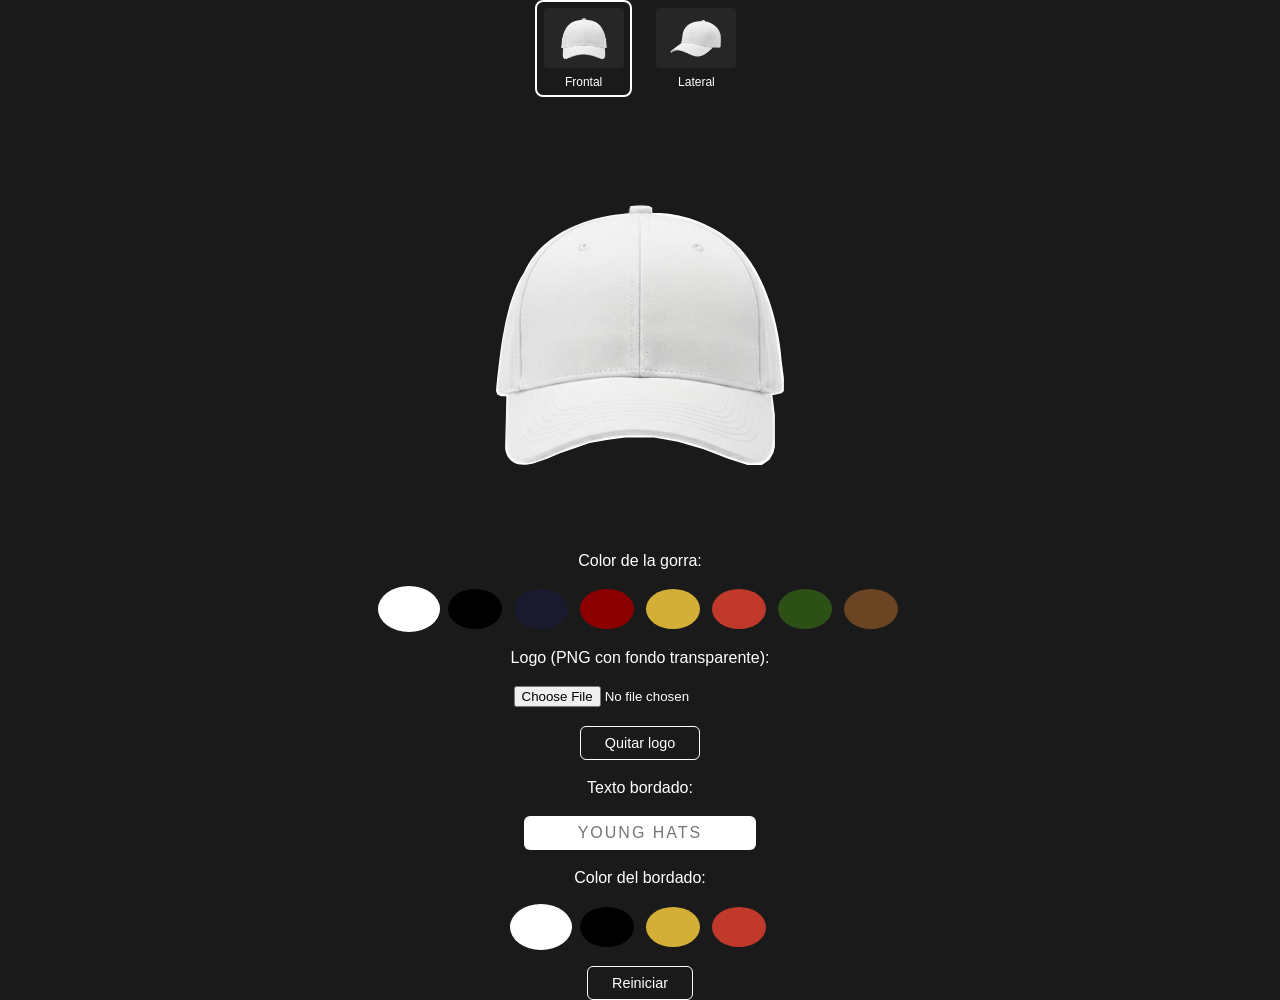
==== prueba.html @ e24cfc09 "se agrego un archivo de prueba para testear las gorras sin logo, cambia color, logo y textura. se ag" ====
<!DOCTYPE html>
<html lang="es">
<head>
  <meta charset="UTF-8">
  <meta name="viewport" content="width=device-width, initial-scale=1.0">
  <title>Prueba máscara SVG</title>
  <style>

    body {
      background: #1a1a1a;
      display: flex;
      flex-direction: column;
      align-items: center;
      justify-content: center;
      min-height: 100vh;
      margin: 0;
      font-family: sans-serif;
      gap: 2rem;
    }

    /* ── Contenedor principal ── */
    .gorra-canvas {
      position: relative;
      width: 500px;
      aspect-ratio: 4 / 3;
      isolation: isolate;
    }

    /* ── Todas las capas apiladas ── */
    .gorra-canvas > * {
      position: absolute;
      inset: 0;
      width: 100%;
      height: 100%;
    }

    /* ── Capa 1: foto base ── */
    .gorra-canvas__base {
      z-index: 1;
      object-fit: contain;
    }

    /* ── Capa 2: color (con máscara SVG) ── */
    .gorra-canvas__color {
      z-index: 2;
      background: #FFFFFF;
      mix-blend-mode: multiply;
      margin-top: 46px;
      height: 288px;

      pointer-events: none;
      transition: background 0.25s ease;
    }

    /* ── Capa 3: texto bordado ── */
    .gorra-canvas__bordado {
      z-index: 5;
      position: absolute;
      margin-bottom: 155px;
      top: 45%;
      left: 0;
      right: 0;
      display: flex;
      align-items: center;
      justify-content: center;
      font-family: 'Arial Black', sans-serif;
      font-size: 28px;
      font-weight: 900;
      letter-spacing: 3px;
      text-transform: uppercase;
      color: #FFFFFF;
      text-shadow:
        0 1px 0 rgba(0,0,0,0.4),
        0 -1px 0 rgba(255,255,255,0.15);
      pointer-events: none;
      height: auto;
      width: 100%;
    }

    /* ── Capa 4: logo subido por el usuario ── */
    .gorra-canvas__logo {
      position: absolute;
      z-index: 4;
      width: 22%;
      max-height: 55px;
      object-fit: contain;
      left: 50%;
      transform: translateX(-50%);
      top: calc(45% - 55px - 15px);
      display: none;
    }

    .gorra-canvas__logo.visible {
      display: block;
    }

    /* ── Selector de vistas (thumbnails) ── */
    .selector-vistas {
      display: flex;
      gap: 1rem;
      justify-content: center;
      margin-bottom: 1rem;
    }

    .thumb-vista {
      display: flex;
      flex-direction: column;
      align-items: center;
      gap: 0.4rem;
      background: transparent;
      border: 2px solid transparent;
      border-radius: 8px;
      padding: 0.4rem;
      cursor: pointer;
      transition: border-color 0.2s;
      color: white;
      font-size: 0.75rem;
    }

    .thumb-vista img {
      width: 80px;
      height: 60px;
      object-fit: contain;
      border-radius: 4px;
      background: rgba(255,255,255,0.05);
    }

    .thumb-vista.activo { border-color: white; }
    .thumb-vista:hover  { border-color: rgba(255,255,255,0.5); }

    /* ── Controles ── */
    .controles {
      display: flex;
      flex-direction: column;
      align-items: center;
      gap: 1.2rem;
      color: white;
    }

    .paleta {
      display: flex;
      gap: 0.75rem;
    }

    .swatch {
      width: 40px;
      height: 40px;
      border-radius: 50%;
      border: 3px solid transparent;
      cursor: pointer;
      transition: transform 0.15s, border-color 0.15s;
    }

    .swatch:hover { transform: scale(1.15); }

    .swatch.activo {
      border-color: white;
      transform: scale(1.15);
    }

    input[type="text"] {
      padding: 0.5rem 1rem;
      border-radius: 6px;
      border: none;
      font-size: 1rem;
      text-align: center;
      text-transform: uppercase;
      letter-spacing: 2px;
    }

    button {
      padding: 0.5rem 1.5rem;
      border-radius: 6px;
      border: 1px solid white;
      background: transparent;
      color: white;
      cursor: pointer;
      font-size: 0.9rem;
    }

    button:hover { background: rgba(255,255,255,0.1); }

  </style>
</head>
<body>

  <!-- Selector de vistas -->
  <div class="selector-vistas">
    <button class="thumb-vista activo" data-vista="frente">
      <img src="img/gorra_blanca_fondo_blanco_de_frente.png" alt="Vista frontal">
      <span>Frontal</span>
    </button>
    <button class="thumb-vista" data-vista="lateral">
      <img src="img/gorra_blanca_fondo_blanco.png" alt="Vista lateral">
      <span>Lateral</span>
    </button>
  </div>

  <!-- Canvas de la gorra -->
  <div class="gorra-canvas">
    <img
      class="gorra-canvas__base"
      src="img/gorra_blanca_fondo_blanco_de_frente.png"
      alt="Vista previa de tu gorra"
    >
    <div class="gorra-canvas__color"></div>
    <img class="gorra-canvas__logo" id="preview-logo" src="" alt="">
    <span class="gorra-canvas__bordado"></span>
  </div>

  <!-- Controles -->
  <div class="controles">

    <label>Color de la gorra:</label>
    <div class="paleta" id="paleta-colores"></div>

    <label>Logo (PNG con fondo transparente):</label>
    <input type="file" id="input-logo" accept="image/png,image/svg+xml">
    <button id="btn-quitar-logo">Quitar logo</button>

    <label>Texto bordado:</label>
    <input
      type="text"
      id="input-texto"
      maxlength="12"
      placeholder="YOUNG HATS"
    >

    <label>Color del bordado:</label>
    <div class="paleta" id="paleta-bordado"></div>

    <button id="btn-reset">Reiniciar</button>

  </div>

  <script>
    /* ══════════════════════════════════
       PRUEBA DE MÁSCARA SVG
       Young Hats — Configurador
    ══════════════════════════════════ */

    const COLORES_GORRA = [
      '#FFFFFF', // Blanco
      '#000000', // Negro
      '#1A1A2E', // Azul marino
      '#8B0000', // Vino
      '#D4AF37', // Mostaza
      '#C0392B', // Rojo
      '#2D5016', // Verde oliva
      '#6B4423', // Café
    ];

    const COLORES_BORDADO = [
      '#FFFFFF', // Blanco
      '#000000', // Negro
      '#D4AF37', // Dorado
      '#C0392B', // Rojo
    ];

    const VISTAS = {
      frente: {
        imagen:       'img/gorra_blanca_fondo_blanco_de_frente.png',
        mascara:      'img/mascaras/gorra-frente-mascara.svg',
        maskSize:     'auto 90%',
        maskPosition: 'center',
        maskRepeat:   'no-repeat',
      },
      lateral: {
        imagen:       'img/gorra_blanca_fondo_blanco.png',
        mascara:      'img/mascaras/gorra-lateral-mascara.svg',
        maskSize:     '100% 100%',
        maskPosition: 'center',
        maskRepeat:   'no-repeat',
      }
    };

    // Estado
    let estado = {
      colorGorra:   '#FFFFFF',
      colorBordado: '#FFFFFF',
      texto: '',
      logoSrc: '',
      vistaActual: 'frente',
    };

    // Referencias DOM
    const $capaColor     = document.querySelector('.gorra-canvas__color');
    const $bordado       = document.querySelector('.gorra-canvas__bordado');
    const $inputTexto    = document.getElementById('input-texto');
    const $btnReset      = document.getElementById('btn-reset');
    const $logo          = document.getElementById('preview-logo');
    const $inputLogo     = document.getElementById('input-logo');
    const $btnQuitarLogo = document.getElementById('btn-quitar-logo');

    /* ── Render ── */
    function render() {
      const vista = VISTAS[estado.vistaActual];

      /* imagen base */
      document.querySelector('.gorra-canvas__base').src = vista.imagen;

      /* máscara — todos los valores dinámicos por vista */
      $capaColor.style.webkitMaskImage    = "url('" + vista.mascara + "')";
      $capaColor.style.maskImage          = "url('" + vista.mascara + "')";
      $capaColor.style.webkitMaskSize     = vista.maskSize;
      $capaColor.style.maskSize           = vista.maskSize;
      $capaColor.style.webkitMaskPosition = vista.maskPosition;
      $capaColor.style.maskPosition       = vista.maskPosition;
      $capaColor.style.webkitMaskRepeat   = vista.maskRepeat;
      $capaColor.style.maskRepeat         = vista.maskRepeat;

      /* color */
      $capaColor.style.background = estado.colorGorra;

      /* bordado */
      $bordado.textContent = estado.texto;
      $bordado.style.color = estado.colorBordado;

      actualizarActivos();
    }

    /* ── Marcar swatch activo ── */
    function actualizarActivos() {
      document.querySelectorAll('#paleta-colores .swatch').forEach(s => {
        s.classList.toggle('activo', s.dataset.color === estado.colorGorra);
      });
      document.querySelectorAll('#paleta-bordado .swatch').forEach(s => {
        s.classList.toggle('activo', s.dataset.color === estado.colorBordado);
      });
    }

    /* ── Generar paleta ── */
    function generarPaleta($contenedor, colores, callback) {
      colores.forEach(color => {
        const btn = document.createElement('button');
        btn.className = 'swatch';
        btn.style.background = color;
        btn.dataset.color = color;
        btn.title = color;
        btn.addEventListener('click', () => {
          callback(color);
          render();
        });
        $contenedor.appendChild(btn);
      });
    }

    /* ── Listeners ── */
    $inputTexto.addEventListener('input', e => {
      estado.texto = e.target.value.toUpperCase().slice(0, 12);
      e.target.value = estado.texto;
      render();
    });

    $btnReset.addEventListener('click', () => {
      estado = { colorGorra: '#FFFFFF', colorBordado: '#FFFFFF', texto: '', logoSrc: '', vistaActual: 'frente' };
      $inputTexto.value = '';
      $logo.src = '';
      $logo.classList.remove('visible');
      $inputLogo.value = '';
      document.querySelectorAll('.thumb-vista').forEach(b => b.classList.remove('activo'));
      document.querySelector('.thumb-vista[data-vista="frente"]').classList.add('activo');
      render();
    });

    /* ── Selector de vistas ── */
    document.querySelectorAll('.thumb-vista').forEach(btn => {
      btn.addEventListener('click', () => {
        estado.vistaActual = btn.dataset.vista;
        document.querySelectorAll('.thumb-vista').forEach(b => b.classList.remove('activo'));
        btn.classList.add('activo');
        render();
      });
    });

    /* ── Subir logo ── */
    $inputLogo.addEventListener('change', (e) => {
      const archivo = e.target.files[0];
      if (!archivo) return;

      if (!archivo.type.includes('png') && !archivo.type.includes('svg')) {
        alert('Por favor sube solo archivos PNG o SVG con fondo transparente.');
        return;
      }

      if (archivo.size > 2 * 1024 * 1024) {
        alert('El archivo es muy grande. Máximo 2MB.');
        return;
      }

      const reader = new FileReader();
      reader.onload = (event) => {
        $logo.src = event.target.result;
        $logo.classList.add('visible');
        estado.logoSrc = event.target.result;
      };
      reader.readAsDataURL(archivo);
    });

    $btnQuitarLogo.addEventListener('click', () => {
      $logo.src = '';
      $logo.classList.remove('visible');
      $inputLogo.value = '';
      estado.logoSrc = '';
    });

    /* ── Inicializar ── */
    generarPaleta(
      document.getElementById('paleta-colores'),
      COLORES_GORRA,
      color => { estado.colorGorra = color; }
    );

    generarPaleta(
      document.getElementById('paleta-bordado'),
      COLORES_BORDADO,
      color => { estado.colorBordado = color; }
    );

    render();
  </script>

</body>
</html>
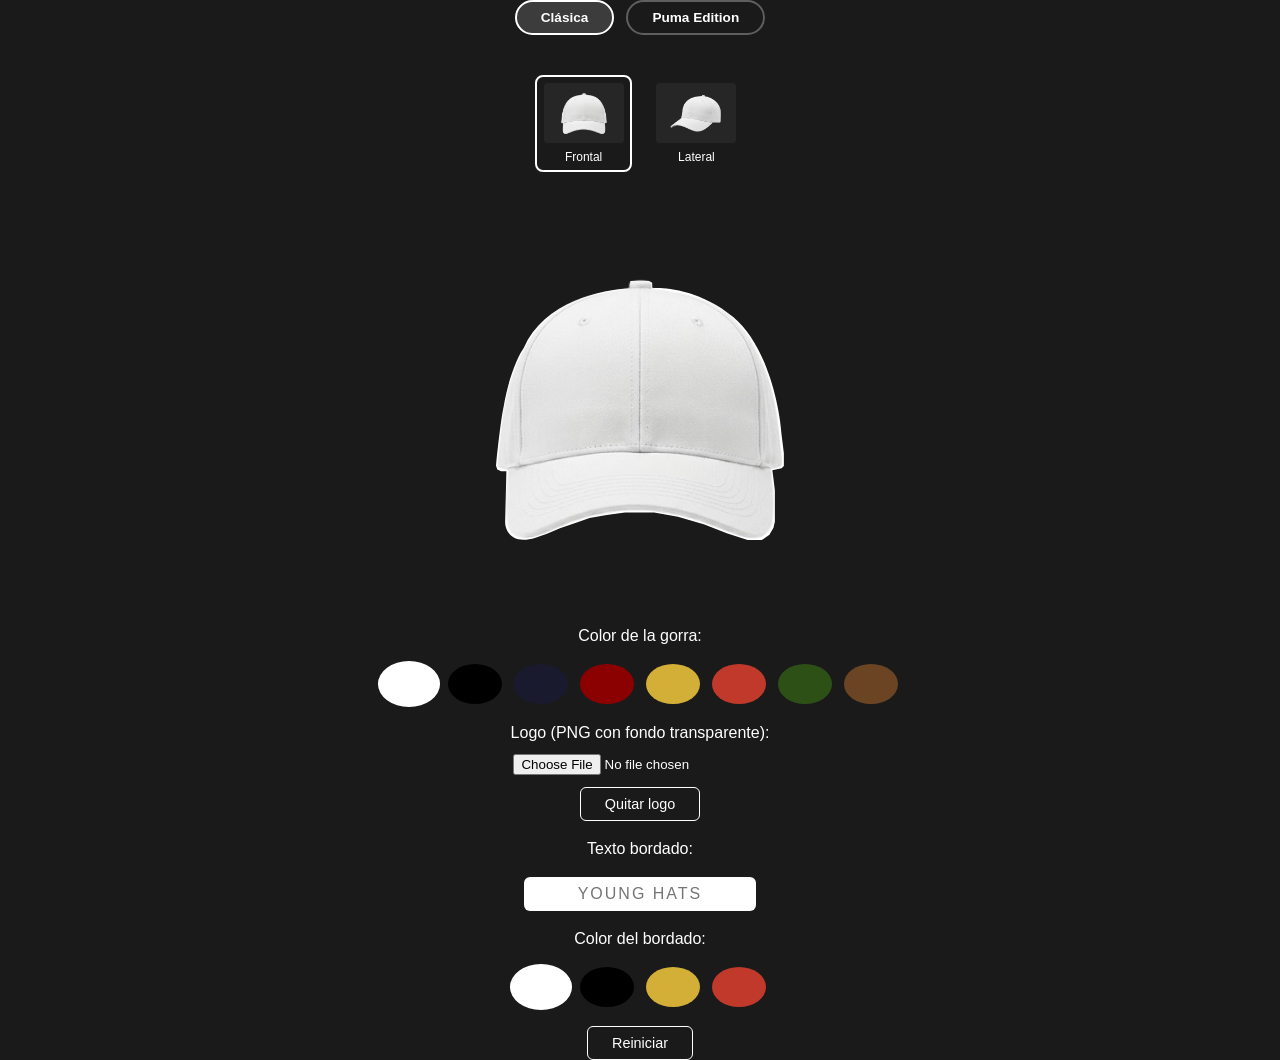
==== commit c024a124: "agregue las mascaras para la gorra con logo, y lo anexe a la pagina de pruebas" ====
--- a/prueba.html
+++ b/prueba.html
@@ -180,9 +180,48 @@
 
     button:hover { background: rgba(255,255,255,0.1); }
 
+    /* ── Selector de modelos ── */
+    .selector-modelos {
+      display: flex;
+      gap: 0.75rem;
+      justify-content: center;
+      margin-bottom: 0.5rem;
+    }
+
+    .btn-modelo {
+      padding: 0.5rem 1.5rem;
+      border-radius: 20px;
+      border: 2px solid rgba(255,255,255,0.3);
+      background: transparent;
+      color: white;
+      cursor: pointer;
+      font-size: 0.85rem;
+      font-weight: 600;
+      transition: all 0.2s;
+    }
+
+    .btn-modelo.activo {
+      border-color: white;
+      background: rgba(255,255,255,0.15);
+    }
+
+    .btn-modelo:hover {
+      border-color: rgba(255,255,255,0.6);
+    }
+
   </style>
 </head>
 <body>
+
+  <!-- Selector de modelos -->
+  <div class="selector-modelos">
+    <button class="btn-modelo activo" data-modelo="sinLogo">
+      Clásica
+    </button>
+    <button class="btn-modelo" data-modelo="puma">
+      Puma Edition
+    </button>
+  </div>
 
   <!-- Selector de vistas -->
   <div class="selector-vistas">
@@ -214,9 +253,11 @@
     <label>Color de la gorra:</label>
     <div class="paleta" id="paleta-colores"></div>
 
-    <label>Logo (PNG con fondo transparente):</label>
-    <input type="file" id="input-logo" accept="image/png,image/svg+xml">
-    <button id="btn-quitar-logo">Quitar logo</button>
+    <div id="seccion-logo" style="display:flex; flex-direction:column; align-items:center; gap:0.75rem;">
+      <label>Logo (PNG con fondo transparente):</label>
+      <input type="file" id="input-logo" accept="image/png,image/svg+xml">
+      <button id="btn-quitar-logo">Quitar logo</button>
+    </div>
 
     <label>Texto bordado:</label>
     <input
@@ -257,30 +298,55 @@
       '#C0392B', // Rojo
     ];
 
-    const VISTAS = {
-      frente: {
-        imagen:       'img/gorra_blanca_fondo_blanco_de_frente.png',
-        mascara:      'img/mascaras/gorra-frente-mascara.svg',
-        maskSize:     'auto 90%',
-        maskPosition: 'center',
-        maskRepeat:   'no-repeat',
+    const MODELOS = {
+      sinLogo: {
+        nombre: 'Clásica',
+        vistas: {
+          frente: {
+            imagen:       'img/gorra_blanca_fondo_blanco_de_frente.png',
+            mascara:      'img/mascaras/gorra-frente-mascara.svg',
+            maskSize:     'auto 90%',
+            maskPosition: 'center',
+            maskRepeat:   'no-repeat',
+          },
+          lateral: {
+            imagen:       'img/gorra_blanca_fondo_blanco.png',
+            mascara:      'img/mascaras/gorra-lateral-mascara.svg',
+            maskSize:     '100% 100%',
+            maskPosition: 'center',
+            maskRepeat:   'no-repeat',
+          }
+        }
       },
-      lateral: {
-        imagen:       'img/gorra_blanca_fondo_blanco.png',
-        mascara:      'img/mascaras/gorra-lateral-mascara.svg',
-        maskSize:     '100% 100%',
-        maskPosition: 'center',
-        maskRepeat:   'no-repeat',
+      puma: {
+        nombre: 'Puma Edition',
+        vistas: {
+          frente: {
+            imagen:       'img/gorra_blanca_fondo_blanco_de_frente_puma.png',
+            mascara:      'img/mascaras/gorra-puma-frente-mascara.svg',
+            maskSize:     'auto 90%',
+            maskPosition: 'center',
+            maskRepeat:   'no-repeat',
+          },
+          lateral: {
+            imagen:       'img/gorra_blanca_fondo_blanco_de_lado_puma.png',
+            mascara:      'img/mascaras/gorra-puma-lateral-mascara.svg',
+            maskSize:     '100% 100%',
+            maskPosition: 'center',
+            maskRepeat:   'no-repeat',
+          }
+        }
       }
     };
 
     // Estado
     let estado = {
-      colorGorra:   '#FFFFFF',
-      colorBordado: '#FFFFFF',
-      texto: '',
-      logoSrc: '',
-      vistaActual: 'frente',
+      modeloActual:  'sinLogo',
+      vistaActual:   'frente',
+      colorGorra:    '#FFFFFF',
+      colorBordado:  '#FFFFFF',
+      texto:         '',
+      logoSrc:       '',
     };
 
     // Referencias DOM
@@ -294,12 +360,13 @@
 
     /* ── Render ── */
     function render() {
-      const vista = VISTAS[estado.vistaActual];
+      const modelo = MODELOS[estado.modeloActual];
+      const vista  = modelo.vistas[estado.vistaActual];
 
       /* imagen base */
       document.querySelector('.gorra-canvas__base').src = vista.imagen;
 
-      /* máscara — todos los valores dinámicos por vista */
+      /* máscara completa por vista */
       $capaColor.style.webkitMaskImage    = "url('" + vista.mascara + "')";
       $capaColor.style.maskImage          = "url('" + vista.mascara + "')";
       $capaColor.style.webkitMaskSize     = vista.maskSize;
@@ -316,7 +383,40 @@
       $bordado.textContent = estado.texto;
       $bordado.style.color = estado.colorBordado;
 
+      /* logo — solo visible en modelo sinLogo */
+      const $logoEl = document.getElementById('preview-logo');
+      const $seccionLogo = document.getElementById('seccion-logo');
+      if (estado.modeloActual === 'puma') {
+        if ($logoEl) {
+          $logoEl.src = '';
+          $logoEl.classList.remove('visible');
+        }
+        if ($seccionLogo) $seccionLogo.style.display = 'none';
+      } else {
+        if ($seccionLogo) $seccionLogo.style.display = 'flex';
+      }
+
+      /* thumbnails de vista — actualizar imágenes según modelo */
+      document.querySelectorAll('.thumb-vista').forEach(btn => {
+        const v = btn.dataset.vista;
+        const img = btn.querySelector('img');
+        if (img && modelo.vistas[v]) {
+          img.src = modelo.vistas[v].imagen;
+        }
+      });
+
       actualizarActivos();
+      actualizarModeloActivo();
+    }
+
+    /* ── Marcar modelo activo ── */
+    function actualizarModeloActivo() {
+      document.querySelectorAll('.btn-modelo').forEach(btn => {
+        btn.classList.toggle(
+          'activo',
+          btn.dataset.modelo === estado.modeloActual
+        );
+      });
     }
 
     /* ── Marcar swatch activo ── */
@@ -353,14 +453,48 @@
     });
 
     $btnReset.addEventListener('click', () => {
-      estado = { colorGorra: '#FFFFFF', colorBordado: '#FFFFFF', texto: '', logoSrc: '', vistaActual: 'frente' };
+      estado = {
+        modeloActual:  'sinLogo',
+        vistaActual:   'frente',
+        colorGorra:    '#FFFFFF',
+        colorBordado:  '#FFFFFF',
+        texto:         '',
+        logoSrc:       '',
+      };
       $inputTexto.value = '';
-      $logo.src = '';
-      $logo.classList.remove('visible');
+      const $logoEl = document.getElementById('preview-logo');
+      if ($logoEl) {
+        $logoEl.src = '';
+        $logoEl.classList.remove('visible');
+      }
       $inputLogo.value = '';
-      document.querySelectorAll('.thumb-vista').forEach(b => b.classList.remove('activo'));
-      document.querySelector('.thumb-vista[data-vista="frente"]').classList.add('activo');
+      document.querySelectorAll('.thumb-vista').forEach(b =>
+        b.classList.remove('activo')
+      );
+      document.querySelector('.thumb-vista[data-vista="frente"]')
+        .classList.add('activo');
+      document.querySelectorAll('.btn-modelo').forEach(b =>
+        b.classList.remove('activo')
+      );
+      document.querySelector('.btn-modelo[data-modelo="sinLogo"]')
+        .classList.add('activo');
       render();
+    });
+
+    /* ── Selector de modelos ── */
+    document.querySelectorAll('.btn-modelo').forEach(btn => {
+      btn.addEventListener('click', () => {
+        estado.modeloActual = btn.dataset.modelo;
+        estado.vistaActual  = 'frente';
+
+        document.querySelectorAll('.thumb-vista').forEach(b =>
+          b.classList.remove('activo')
+        );
+        document.querySelector('.thumb-vista[data-vista="frente"]')
+          .classList.add('activo');
+
+        render();
+      });
     });
 
     /* ── Selector de vistas ── */
